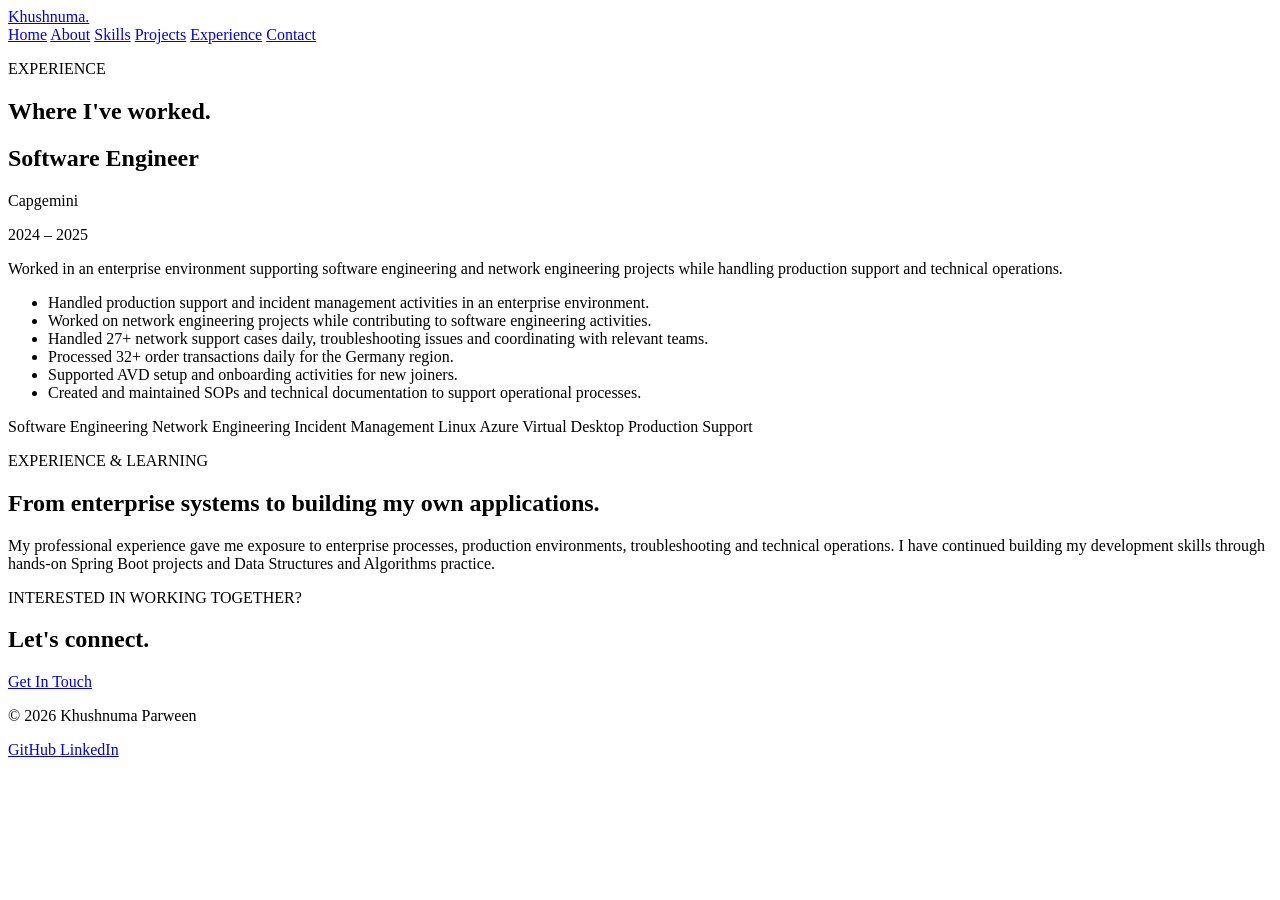
==== src/main/resources/templates/experience.html @ b9600399 "Initial commit" ====
<!DOCTYPE html>
<html lang="en" xmlns:th="http://www.thymeleaf.org">

<head>

    <meta charset="UTF-8">

    <meta name="viewport"
          content="width=device-width, initial-scale=1.0">

    <title>Experience | Khushnuma Parween</title>

    <link rel="stylesheet"
          th:href="@{/css/style.css}">

</head>

<body>


<!-- NAVBAR -->

<nav>

    <div class="nav-container">

        <a href="/" class="logo">
            Khushnuma.
        </a>

        <div class="nav-links">

            <a href="/">Home</a>

            <a href="/about">About</a>

            <a href="/skills">Skills</a>

            <a href="/projects">Projects</a>

            <a href="/experience">Experience</a>

            <a href="/contact">Contact</a>

        </div>

    </div>

</nav>


<!-- EXPERIENCE -->

<section class="section">

    <div class="container">


        <div class="section-heading">

            <p class="section-label">
                EXPERIENCE
            </p>

            <h1>
                Where I've worked.
            </h1>

        </div>


        <!-- EXPERIENCE ITEM -->

        <div class="experience-item">


            <div class="experience-header">

                <div>

                    <h2>
                        Software Engineer
                    </h2>

                    <p class="experience-company">
                        Capgemini
                    </p>

                </div>

                <span class="experience-date">
                    2024 – 2025
                </span>

            </div>


            <p class="experience-summary">

                Worked in an enterprise environment supporting
                software engineering and network engineering
                projects while handling production support and
                technical operations.

            </p>


            <ul class="experience-list">

                <li>
                    Handled production support and incident
                    management activities in an enterprise environment.
                </li>

                <li>
                    Worked on network engineering projects while
                    contributing to software engineering activities.
                </li>

                <li>
                    Handled 27+ network support cases daily,
                    troubleshooting issues and coordinating
                    with relevant teams.
                </li>

                <li>
                    Processed 32+ order transactions daily for
                    the Germany region.
                </li>

                <li>
                    Supported AVD setup and onboarding activities
                    for new joiners.
                </li>

                <li>
                    Created and maintained SOPs and technical
                    documentation to support operational processes.
                </li>

            </ul>


            <!-- TECHNOLOGIES -->

            <div class="experience-tech">

                <span>Software Engineering</span>

                <span>Network Engineering</span>

                <span>Incident Management</span>

                <span>Linux</span>

                <span>Azure Virtual Desktop</span>

                <span>Production Support</span>

            </div>


        </div>


        <!-- WHAT I LEARNED -->

        <div class="experience-learning">

            <p class="section-label">
                EXPERIENCE & LEARNING
            </p>

            <h2>
                From enterprise systems
                to building my own applications.
            </h2>

            <p>

                My professional experience gave me exposure to
                enterprise processes, production environments,
                troubleshooting and technical operations.

                I have continued building my development skills
                through hands-on Spring Boot projects and
                Data Structures and Algorithms practice.

            </p>

        </div>


    </div>

</section>


<!-- CONTACT CTA -->

<section class="contact-cta">

    <div class="container">

        <p class="section-label">
            INTERESTED IN WORKING TOGETHER?
        </p>

        <h2>
            Let's connect.
        </h2>

        <a href="/contact"
           class="btn primary-btn">

            Get In Touch

        </a>

    </div>

</section>


<!-- FOOTER -->

<footer>

    <div class="container">

        <p>
            © 2026 Khushnuma Parween
        </p>

        <div class="footer-links">

            <a href="https://github.com/khushnumaparween"
               target="_blank">

                GitHub

            </a>

            <a href="https://www.linkedin.com/"
               target="_blank">

                LinkedIn

            </a>

        </div>

    </div>

</footer>


</body>

</html>
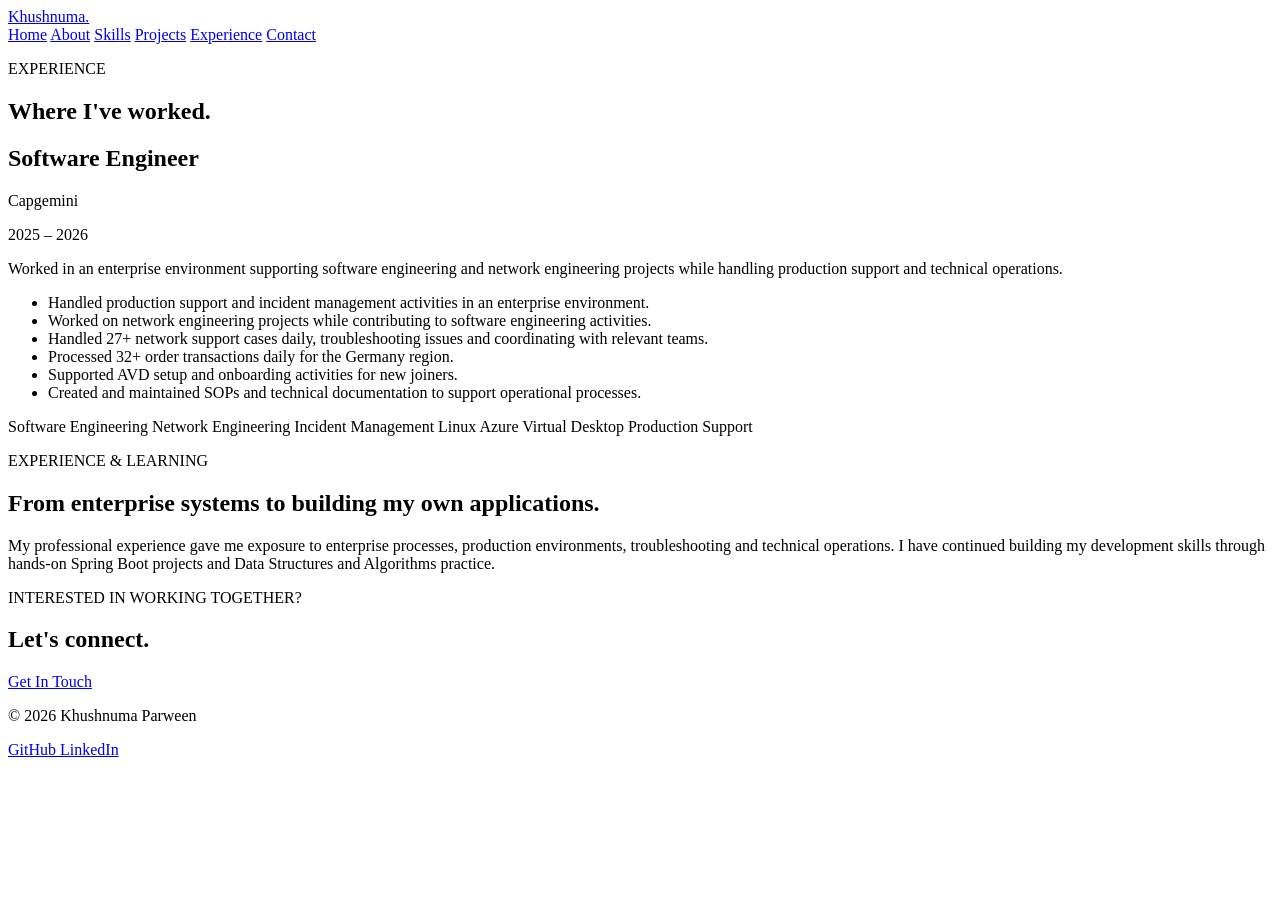
==== commit e136c0c6: "Update experience details" ====
--- a/src/main/resources/templates/experience.html
+++ b/src/main/resources/templates/experience.html
@@ -89,7 +89,7 @@
                 </div>
 
                 <span class="experience-date">
-                    2024 – 2025
+                    2025 – 2026
                 </span>
 
             </div>
